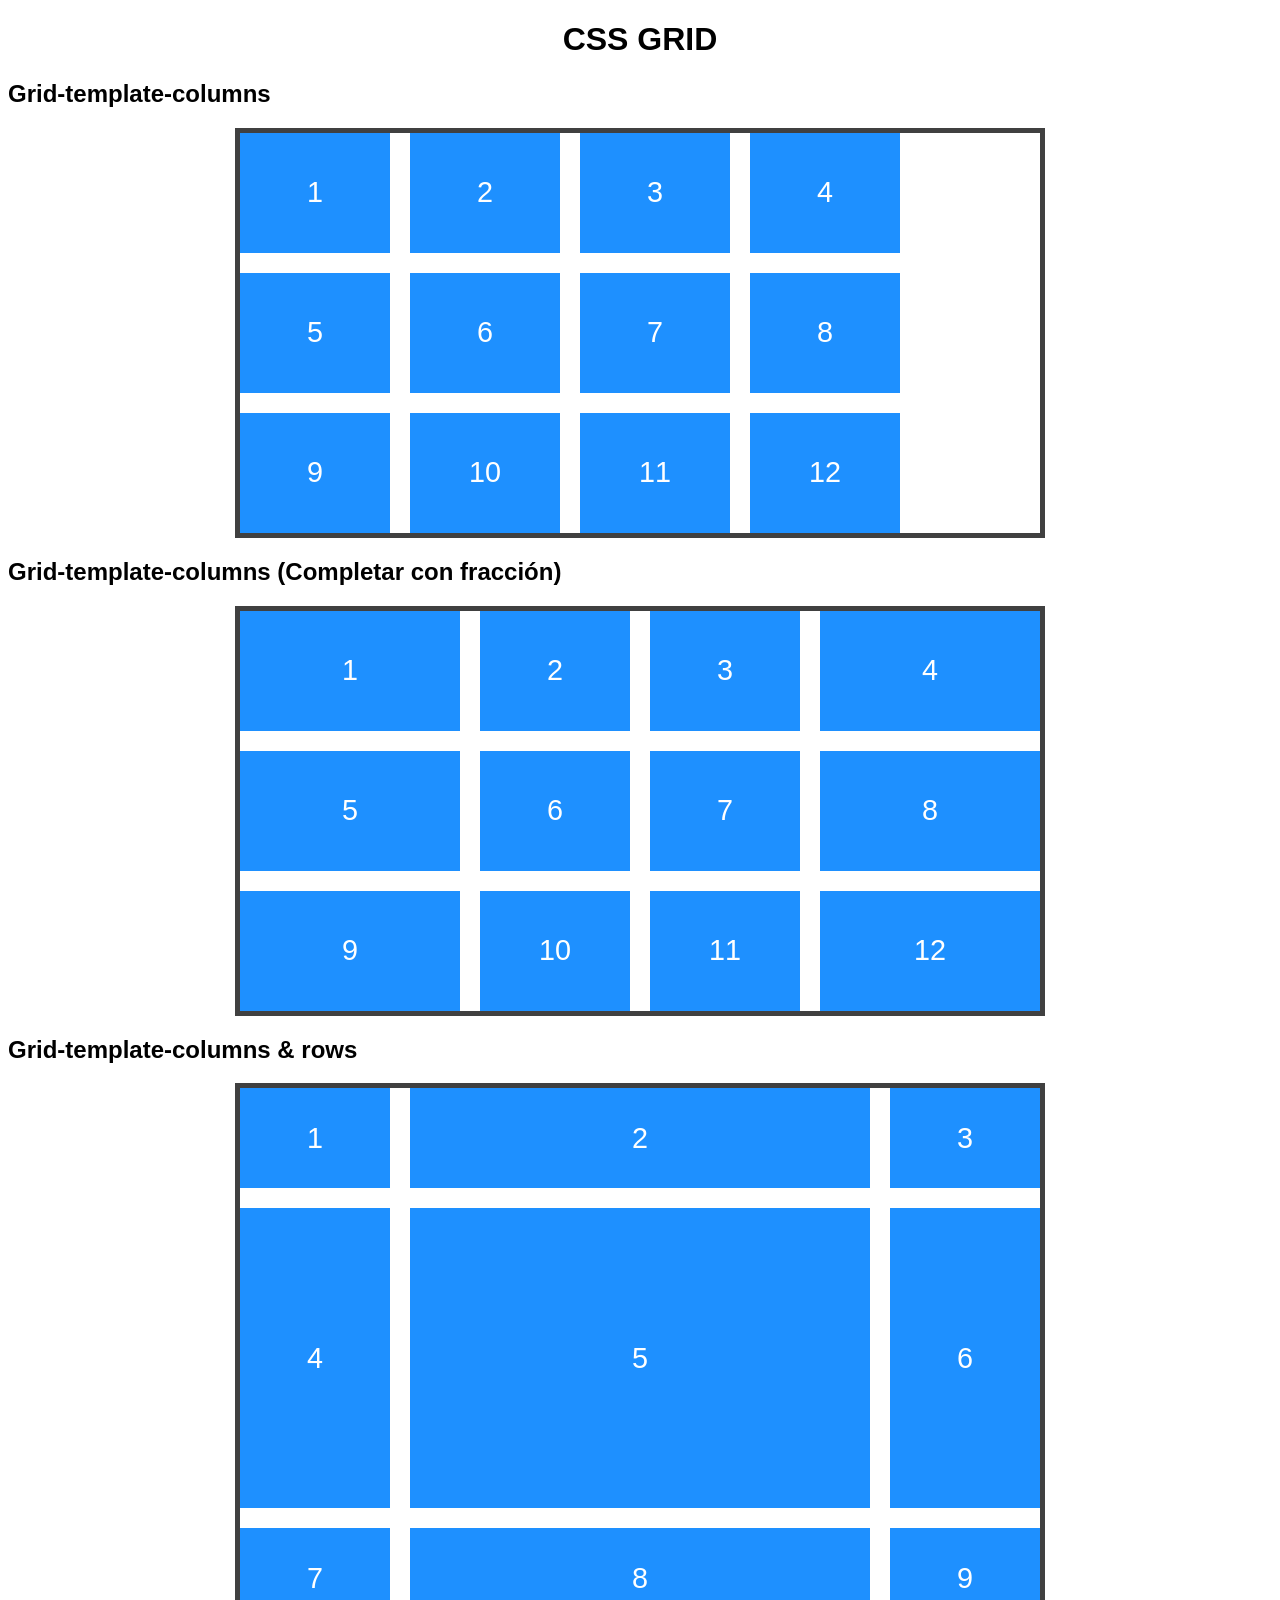
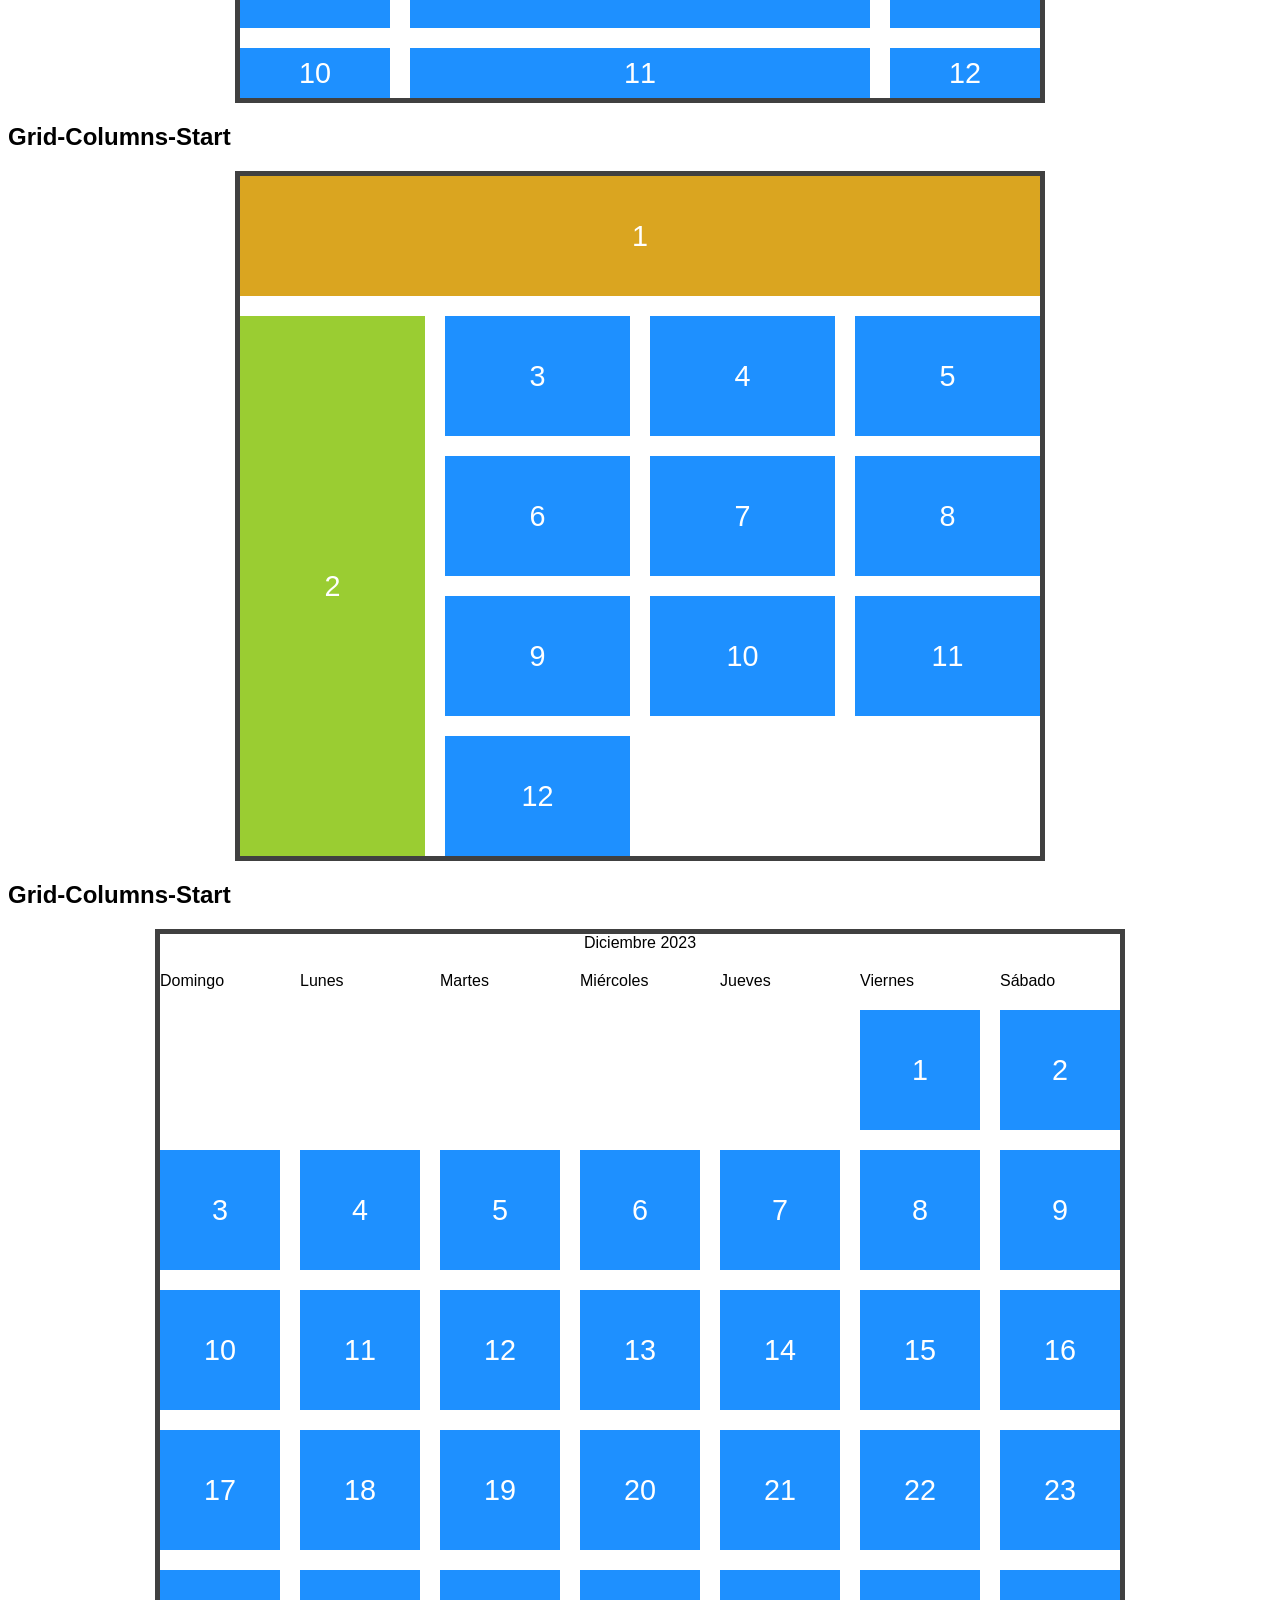
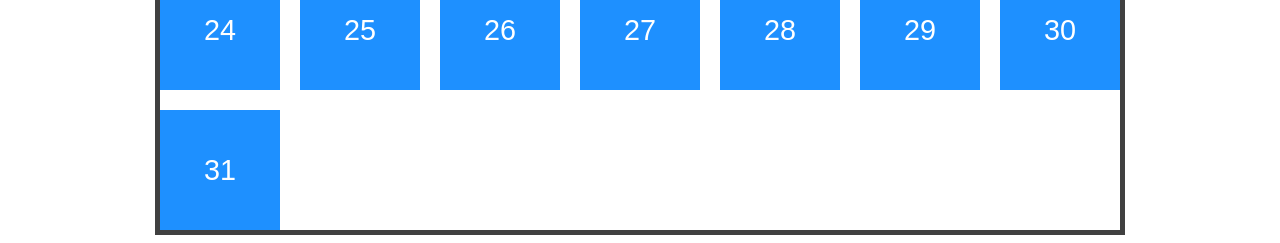
==== calendario.html @ 37b561ed "add cambios" ====
<!DOCTYPE html>
<html lang="en">
<head>
    <meta charset="UTF-8">
    <meta name="viewport" content="width=device-width, initial-scale=1.0">
    <title>Document</title>
    <link rel="stylesheet" href="css/calendario.css">
</head>
<body>
    <h1>CSS GRID</h1>
    <h2>Grid-template-columns</h2>
    <div class="main-box main-box-1">
        <div class="box">1</div>
        <div class="box">2</div>
        <div class="box">3</div>
        <div class="box">4</div>
        <div class="box">5</div>
        <div class="box">6</div>
        <div class="box">7</div>
        <div class="box">8</div>
        <div class="box">9</div>
        <div class="box">10</div>
        <div class="box">11</div>
        <div class="box">12</div>
    </div>
    <h2>Grid-template-columns (Completar con fracción)</h2>
    <div class="main-box main-box-2">
        <div class="box">1</div>
        <div class="box">2</div>
        <div class="box">3</div>
        <div class="box">4</div>
        <div class="box">5</div>
        <div class="box">6</div>
        <div class="box">7</div>
        <div class="box">8</div>
        <div class="box">9</div>
        <div class="box">10</div>
        <div class="box">11</div>
        <div class="box">12</div>
    </div>
    <h2>Grid-template-columns & rows</h2>
    <div class="main-box main-box-3">
        <div class="box-2">1</div>
        <div class="box-2">2</div>
        <div class="box-2">3</div>
        <div class="box-2">4</div>
        <div class="box-2">5</div>
        <div class="box-2">6</div>
        <div class="box-2">7</div>
        <div class="box-2">8</div>
        <div class="box-2">9</div>
        <div class="box-2">10</div>
        <div class="box-2">11</div>
        <div class="box-2">12</div>
    </div>
    <h2>Grid-Columns-Start</h2>
    <div class="main-box main-box-4">
        <div class="box box-4-1">1</div>
        <div class="box box-4-2">2</div>
        <div class="box">3</div>
        <div class="box">4</div>
        <div class="box">5</div>
        <div class="box">6</div>
        <div class="box">7</div>
        <div class="box">8</div>
        <div class="box">9</div>
        <div class="box">10</div>
        <div class="box">11</div>
        <div class="box">12</div>
    </div>
    <h2>Grid-Columns-Start</h2>
    <div class="main-box-5">
        <div class="nombre-mes">Diciembre 2023</div>
        <div class="dia-semana">Domingo</div>
        <div class="dia-semana">Lunes</div>
        <div class="dia-semana">Martes</div>
        <div class="dia-semana">Miércoles</div>
        <div class="dia-semana">Jueves</div>
        <div class="dia-semana">Viernes</div>
        <div class="dia-semana">Sábado</div>
        <div class="box dia-1">1</div>
        <div class="box">2</div>
        <div class="box">3</div>
        <div class="box">4</div>
        <div class="box">5</div>
        <div class="box">6</div>
        <div class="box">7</div>
        <div class="box">8</div>
        <div class="box">9</div>
        <div class="box">10</div>
        <div class="box">11</div>
        <div class="box">12</div>
        <div class="box">13</div>
        <div class="box">14</div>
        <div class="box">15</div>
        <div class="box">16</div>
        <div class="box">17</div>
        <div class="box">18</div>
        <div class="box">19</div>
        <div class="box">20</div>
        <div class="box">21</div>
        <div class="box">22</div>
        <div class="box">23</div>
        <div class="box">24</div>
        <div class="box">25</div>
        <div class="box">26</div>
        <div class="box">27</div>
        <div class="box">28</div>
        <div class="box">29</div>
        <div class="box">30</div>
        <div class="box">31</div>
    </div>
</body>
</html>
---- css/calendario.css ----
* {
    font-family: sans-serif;
}
h1 {
    text-align: center;
}
.main-box {
    width: 800px;
    margin: 0 auto 0 auto;
    gap: 20px;
    border: 5px solid rgb(64, 64, 64);
}
.main-box-1 {
    display: grid;
    grid-template-columns: 150px 150px 150px 150px;
}
.main-box-2 {
    display: grid;
    grid-template-columns: 1fr 150px 150px 1fr;
}
.main-box-3 {
    display: grid;
    grid-template-columns: 150px 1fr 150px;
    grid-template-rows: 100px 300px 100px 50px;
}
.main-box-4 {
    display: grid;
    grid-template-columns: repeat(4, 1fr);
}
.main-box-5 {
    width: 960px;
    margin: 0 auto 0 auto;
    gap: 20px;
    border: 5px solid rgb(64, 64, 64);
    display: grid;
    grid-template-columns: repeat(7, 120px);
}
.nombre-mes {
    grid-column-start: 1;
    grid-column-end: 8;
    text-align: center;
}
.dia-1 {
    grid-column-start: 6;
}
.box {
    width: 100%;
    height: 120px;
    background-color: dodgerblue;
    color: white;
    font-size: 1.8em;
    display: flex;
    justify-content: center;
    align-items: center;
}
.box-2 {
    width: 100%;
    height: 100%;
    background-color: dodgerblue;
    color: white;
    font-size: 1.8em;
    display: flex;
    justify-content: center;
    align-items: center;
}
.box-4-1 {
    background-color: goldenrod;
    grid-column-start: 1;
    grid-column-end: 5;
}
.box-4-2 {
    background-color: yellowgreen;
    grid-template-rows: 1fr;
    grid-row-start: 2;
    grid-row-end: 6;
    height: 100%;
}
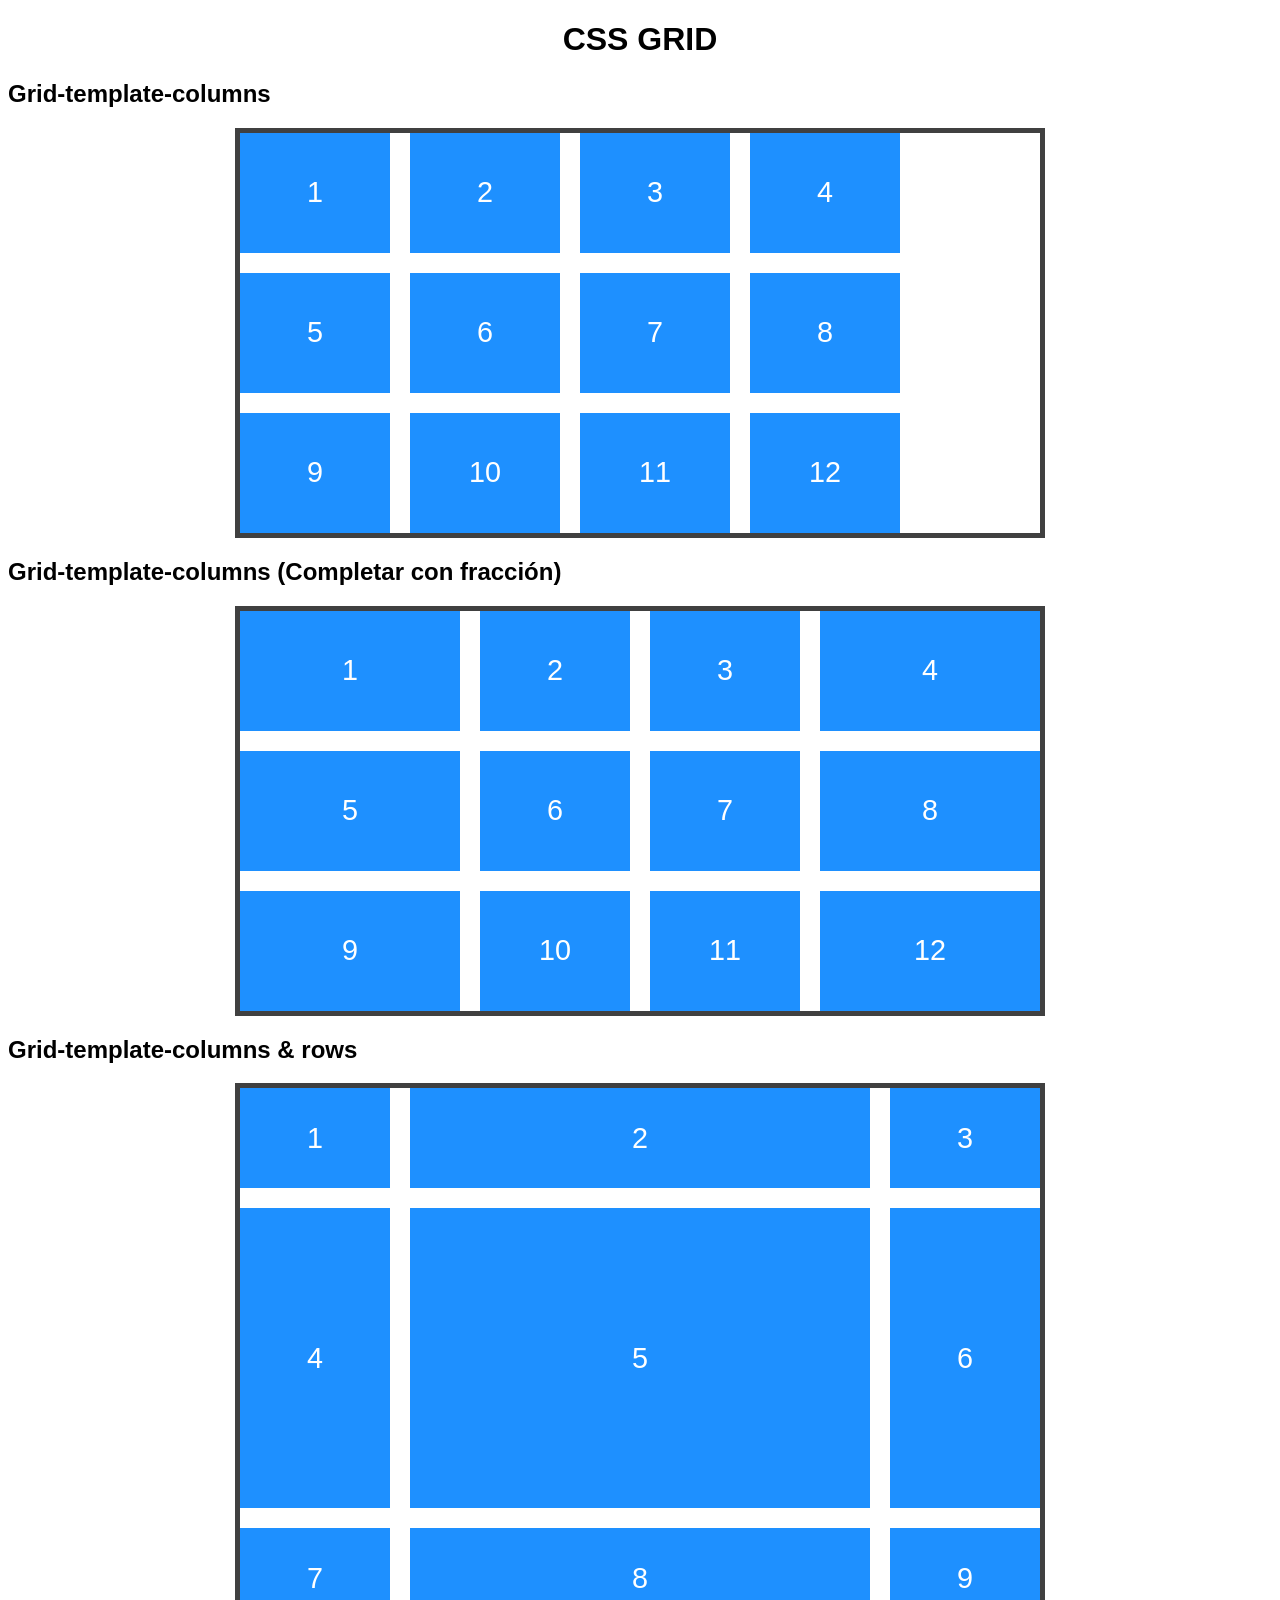
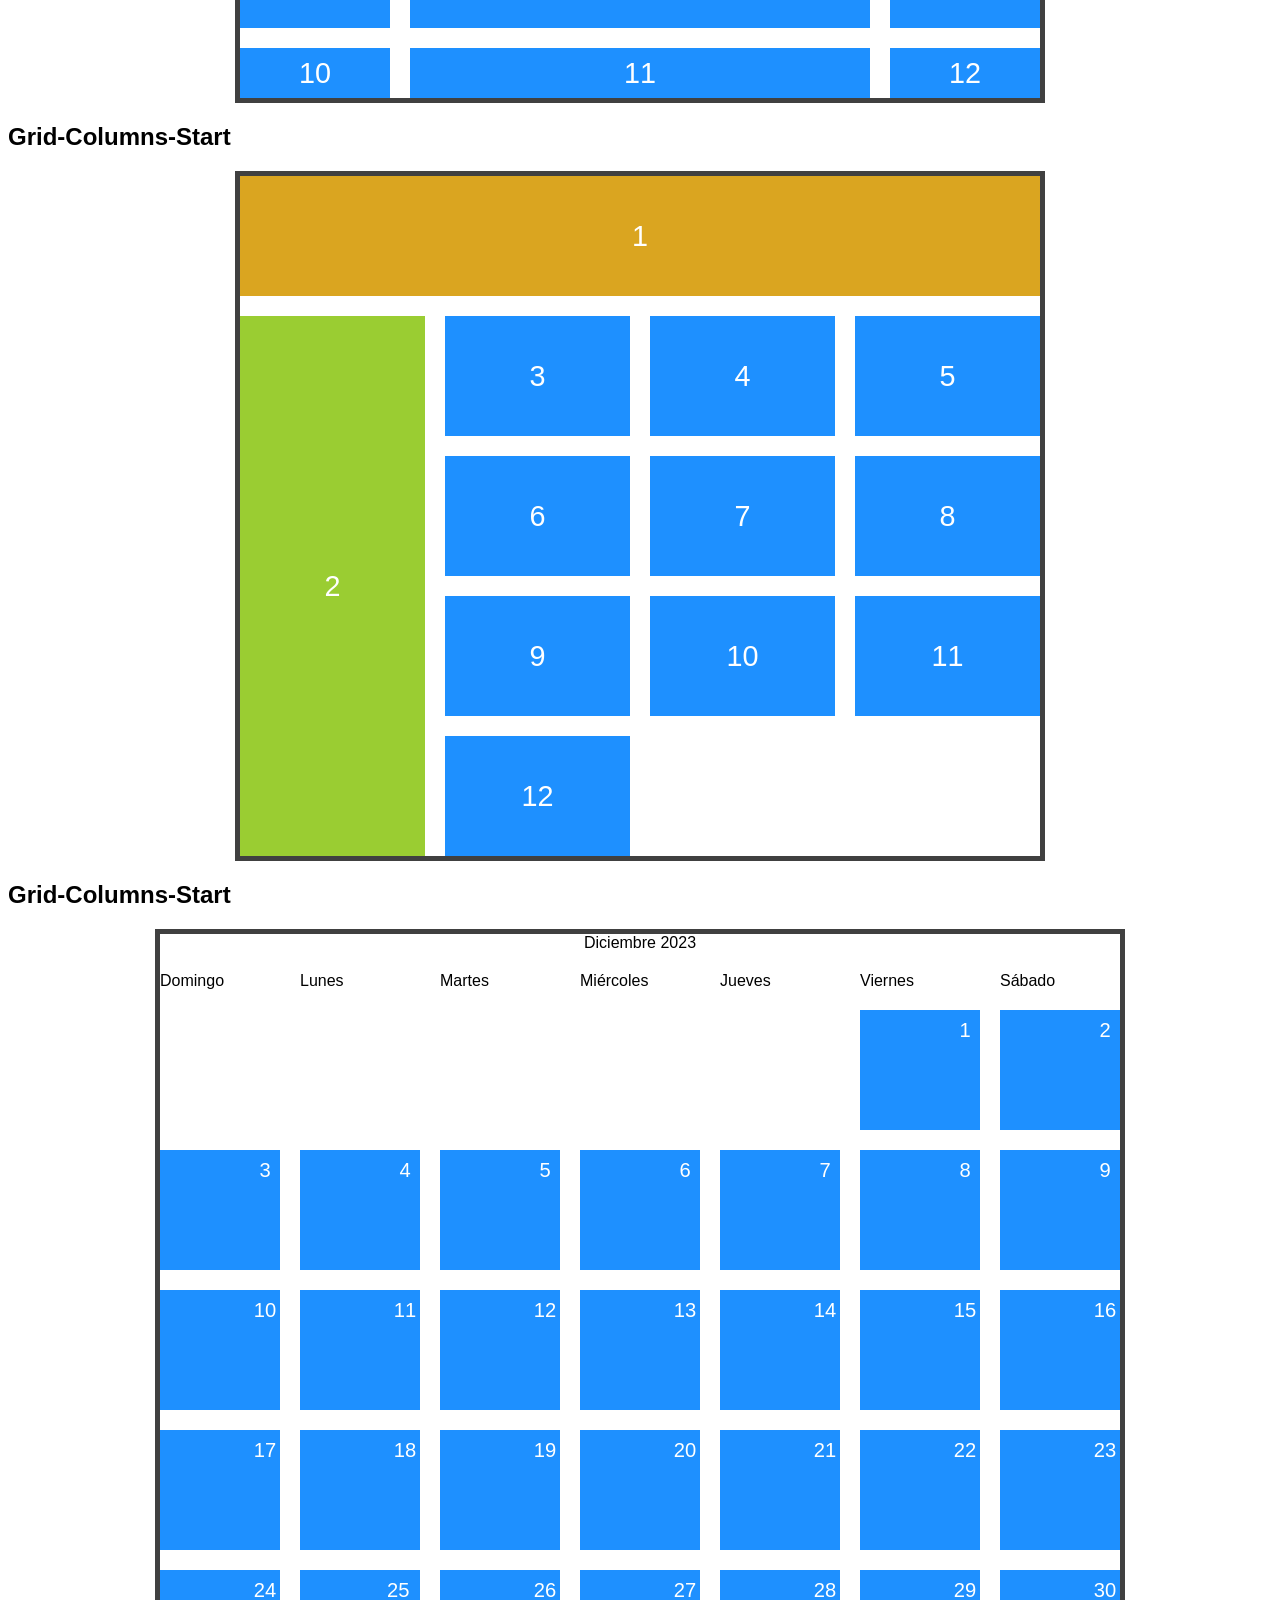
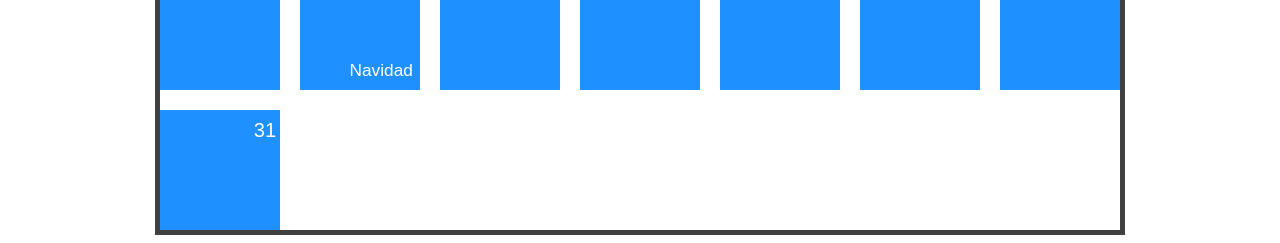
==== commit e18895bb: "add cambios" ====
--- a/calendario.html
+++ b/calendario.html
@@ -78,37 +78,37 @@
         <div class="dia-semana">Jueves</div>
         <div class="dia-semana">Viernes</div>
         <div class="dia-semana">Sábado</div>
-        <div class="box dia-1">1</div>
-        <div class="box">2</div>
-        <div class="box">3</div>
-        <div class="box">4</div>
-        <div class="box">5</div>
-        <div class="box">6</div>
-        <div class="box">7</div>
-        <div class="box">8</div>
-        <div class="box">9</div>
-        <div class="box">10</div>
-        <div class="box">11</div>
-        <div class="box">12</div>
-        <div class="box">13</div>
-        <div class="box">14</div>
-        <div class="box">15</div>
-        <div class="box">16</div>
-        <div class="box">17</div>
-        <div class="box">18</div>
-        <div class="box">19</div>
-        <div class="box">20</div>
-        <div class="box">21</div>
-        <div class="box">22</div>
-        <div class="box">23</div>
-        <div class="box">24</div>
-        <div class="box">25</div>
-        <div class="box">26</div>
-        <div class="box">27</div>
-        <div class="box">28</div>
-        <div class="box">29</div>
-        <div class="box">30</div>
-        <div class="box">31</div>
+        <div class="box dia-1"><span class="dia-mes">1</span></div>
+        <div class="box"><span class="dia-mes">2</span></div>
+        <div class="box"><span class="dia-mes">3</span></div>
+        <div class="box"><span class="dia-mes">4</span></div>
+        <div class="box"><span class="dia-mes">5</span></div>
+        <div class="box"><span class="dia-mes">6</span></div>
+        <div class="box"><span class="dia-mes">7</span></div>
+        <div class="box"><span class="dia-mes">8</span></div>
+        <div class="box"><span class="dia-mes">9</span></div>
+        <div class="box"><span class="dia-mes">10</span></div>
+        <div class="box"><span class="dia-mes">11</span></div>
+        <div class="box"><span class="dia-mes">12</span></div>
+        <div class="box"><span class="dia-mes">13</span></div>
+        <div class="box"><span class="dia-mes">14</span></div>
+        <div class="box"><span class="dia-mes">15</span></div>
+        <div class="box"><span class="dia-mes">16</span></div>
+        <div class="box"><span class="dia-mes">17</span></div>
+        <div class="box"><span class="dia-mes">18</span></div>
+        <div class="box"><span class="dia-mes">19</span></div>
+        <div class="box"><span class="dia-mes">20</span></div>
+        <div class="box"><span class="dia-mes">21</span></div>
+        <div class="box"><span class="dia-mes">22</span></div>
+        <div class="box"><span class="dia-mes">23</span></div>
+        <div class="box"><span class="dia-mes">24</span></div>
+        <div class="box"><span class="dia-mes dia-mes-navidad">25</span><br><span class="texto-dia">Navidad</span></div>
+        <div class="box"><span class="dia-mes">26</span></div>
+        <div class="box"><span class="dia-mes">27</span></div>
+        <div class="box"><span class="dia-mes">28</span></div>
+        <div class="box"><span class="dia-mes">29</span></div>
+        <div class="box"><span class="dia-mes">30</span></div>
+        <div class="box"><span class="dia-mes">31</span></div>
     </div>
 </body>
 </html>
--- a/css/calendario.css
+++ b/css/calendario.css
@@ -74,4 +74,22 @@
     grid-row-start: 2;
     grid-row-end: 6;
     height: 100%;
+}
+.dia-mes {
+    font-size: 0.7em;
+    position: relative;
+    top: -40px;
+    left: 45px;
+}
+.dia-mes-navidad {
+    font-size: 0.7em;
+    position: relative;
+    top: -40px;
+    left: 70px;
+}
+.texto-dia {
+    font-size: 0.6em;
+    position: relative;
+    top: 40px;
+    left: 10px;
 }
